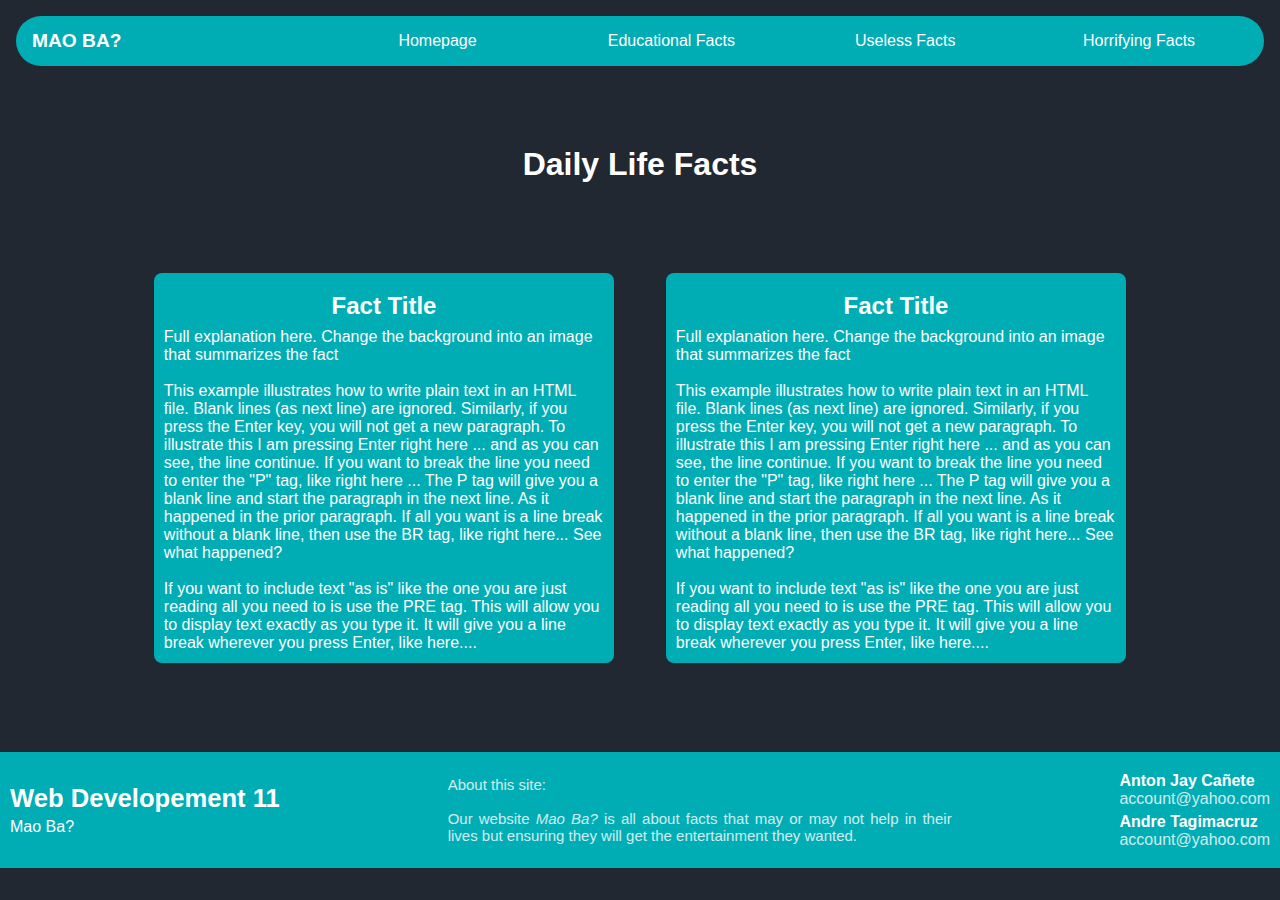
==== pages/fact-daily.html @ 73c2e620 "final" ====
<!DOCTYPE html>
<html>
   <head>
      <link rel="icon" href="../img/icon.png">
      <link rel="stylesheet" href="../styles/fact-daily.css">
      <title>Daily Facts</title>
   </head>

   <body>


      <!--navbar in the top-->
      <div class="navbar-margin">
         <header class="navbar-header">
            <label><a href="../index.html">Mao Ba?</a></label>
            <nav class="navbar">
               <ul>
                  <li><a href="../index.html">Homepage</a></li>
                  <li><a href="fact-edu.html">Educational Facts</a></li>
                  <li><a href="fact-useless.html">Useless Facts</a></li>
                  <li><a href="fact-horror.html">Horrifying Facts</a></li>
               </ul>
            </nav>
         </header>
      </div>

      <!--  The content section
            Place your contents here
            This section uses flex-direction: column; -->
            <p class="content-label">Daily Life Facts</p>
      <div class="content">
 <!--Place your made content here-->



         <!-- Fact 1 Card -->
         <div class="fact-card" id="fact1"> 
            <div class="c-main" id="featured">   <!--the id will be the title of the fact-->
            <!--Title of the Fact -->           <!--change it to something later-->
            <h2 class="c-title">Fact Title</h2>
            <!--Content of the Fact-->
            <p>Full explanation here. Change the background into an image that summarizes the fact
               <br><br>
               This example illustrates how to write plain text in an HTML file. Blank lines (as next line) are ignored. Similarly, if you press the Enter key, you will not get a new paragraph. To illustrate this I am pressing Enter right here ... and as you can see, the line continue. If you want to break the line you need to enter the "P" tag, like right here ...
               The P tag will give you a blank line and start the paragraph in the next line. As it happened in the prior paragraph. If all you want is a line break without a blank line, then use the BR tag, like right here...
               See what happened?
               <br><br>
               If you want to include text "as is" like the one you are just reading
               all you need to is use the PRE tag. This will allow you to display
               text exactly as you type it.  It will give you a line break wherever
               you press Enter, like here....</p>
            </div>
         </div>


         <!-- Fact 2 Card -->
         <div class="fact-card" id="fact2"> 
            <div class="c-main" id="featured">   <!--the id will be the title of the fact-->
            <!--Title of the Fact -->           <!--change it to something later-->
            <h2 class="c-title">Fact Title</h2>
            <!--Content of the Fact-->
            <p>Full explanation here. Change the background into an image that summarizes the fact
               <br><br>
               This example illustrates how to write plain text in an HTML file. Blank lines (as next line) are ignored. Similarly, if you press the Enter key, you will not get a new paragraph. To illustrate this I am pressing Enter right here ... and as you can see, the line continue. If you want to break the line you need to enter the "P" tag, like right here ...
               The P tag will give you a blank line and start the paragraph in the next line. As it happened in the prior paragraph. If all you want is a line break without a blank line, then use the BR tag, like right here...
               See what happened?
               <br><br>
               If you want to include text "as is" like the one you are just reading
               all you need to is use the PRE tag. This will allow you to display
               text exactly as you type it.  It will give you a line break wherever
               you press Enter, like here....</p>
            </div>
         </div>



         



      </div>
<!--navbar in the bottom-->
   <footer class="navbar-footer">
            <div id="left">
               <div id="div1">Web Developement 11</div>
               <div id="div2">Mao Ba?</div>
            </div>
            <div id="center">
               <p>
                  About this site:
                  <br>
                  <br>
                  Our website <i>Mao Ba?</i> is all about facts that may or may not help
                  in their lives but ensuring they will get the entertainment they wanted.
               </p>
            </div>
            <div id="right">
               <div>
                  <b>Anton Jay Cañete</b><br>
                  <a href="#">account@yahoo.com</a></div>
               <div>
                  <b>Andre Tagimacruz</b><br>
                  <a href="#">account@yahoo.com</a></div>
            </div>
      </footer>
   </body>
</html>
---- styles/fact-daily.css ----
@import "colors.css";
@import "navbar-header.css";
@import "navbar-footer.css";

* {
   box-sizing: border-box;
   margin: 0;
   padding: 0;
   list-style: none;
   font-family: arial;
   text-decoration: none;
   color: var(--font-color);
}

body {
   background-color: var(--main_color);
}

/*content*/
.content {
   padding: 5% 0;
   display: flex;
   flex-direction: column;
   align-items: center;   
}

.content-label {
   font-size: 1.6rem;
   font-weight: bold;
   width: 100%;
   text-align: center;
   padding-top: 5%;
}

.fact-card {
   background-color: var(--sub_color);
   padding: 2%;
   margin: 5%;
   border-radius: 0.5rem;
   transition: all ease 0.3s;
}

.c-title {
   text-align: center;
   padding: 2%;
}

.fact-card:hover {
   transform: scale(1.02);
}

/*IMAGE SECTION*/
/* THIS IS THE TEMPLATE
#factNumber {
   background: url(../img/imageName.png);
   background-repeat: no-repeat;
   background-position: center;
}
*/
/*place the image for the cards in this section*/






/*IMAGE SECTION END*/

/*desktop media query*/
@media (min-width: 760px) {

   .content-label {
      font-size: 2rem;
   }

   .content {
      padding: 5% 10%;
      display: grid;
      grid-template-columns: 1fr 1fr;
   }

   .fact-card {
      margin: 5%;
   }
}
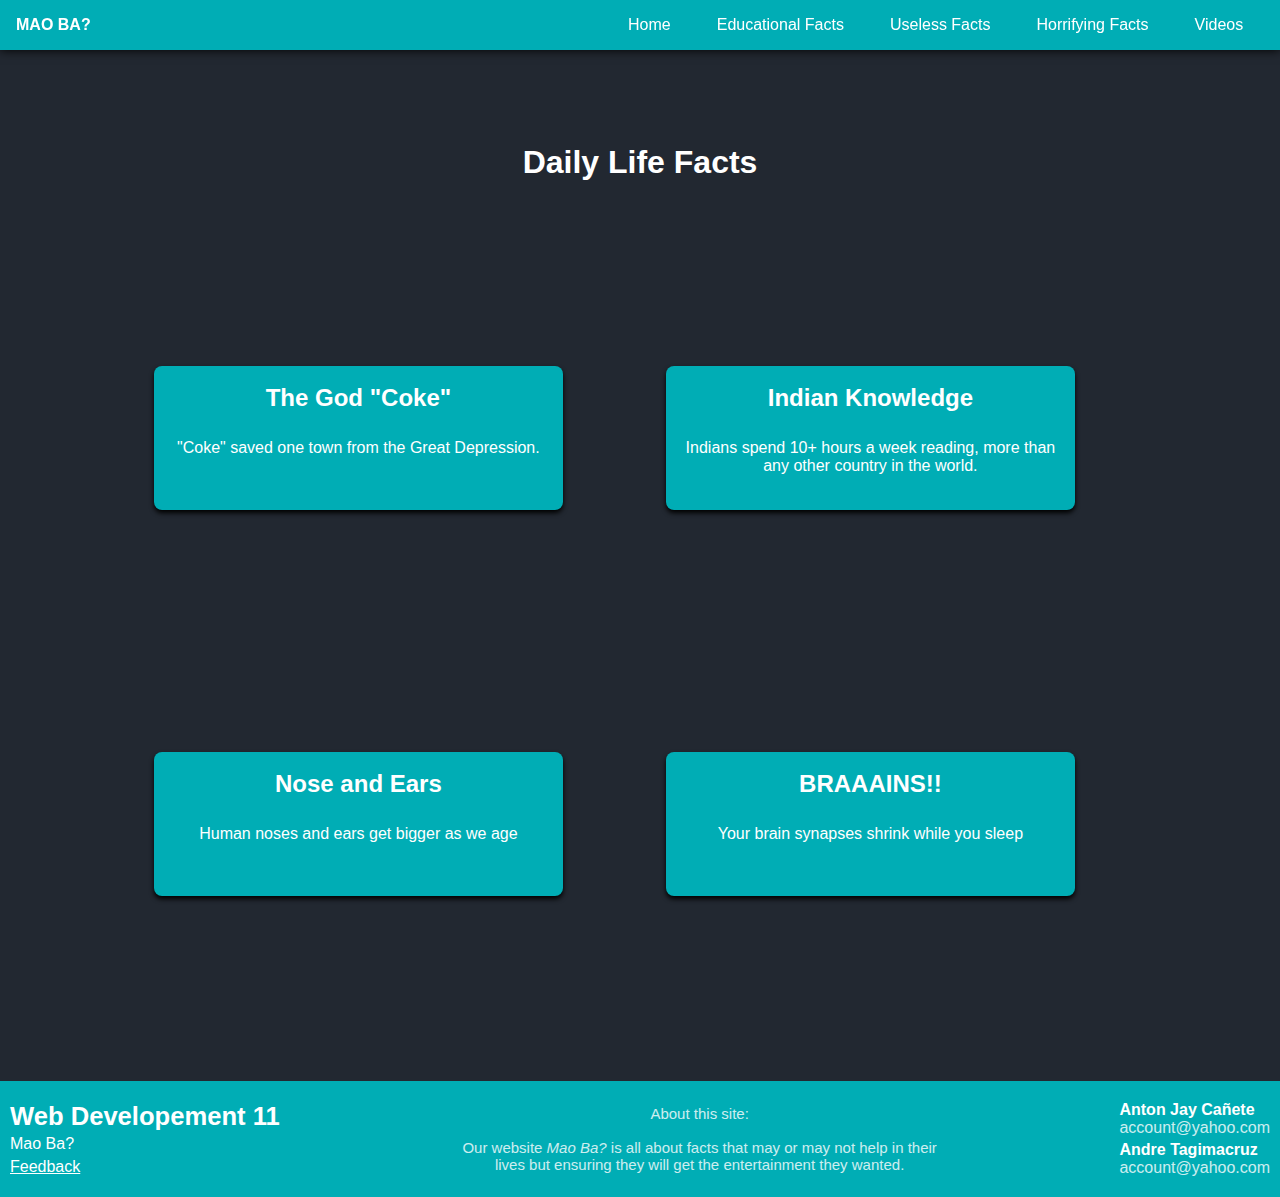
==== commit b4e8b54b: "version final-2" ====
--- a/pages/fact-daily.html
+++ b/pages/fact-daily.html
@@ -1,9 +1,22 @@
 <!DOCTYPE html>
+<!-- 
+
+Notice before editing
+
+When creating an id for a content block, ensure that you do not use space, 
+insted use - dash. (Ex: content-block-1)
+
+Ensure that the content block is placed inside the content section.
+Content section is labeled below.
+
+ -->
 <html>
    <head>
       <link rel="icon" href="../img/icon.png">
       <link rel="stylesheet" href="../styles/fact-daily.css">
       <title>Daily Facts</title>
+      <meta charset=utf-8>
+      <meta name=viewport content="width=device-width, initial-scale=1">
    </head>
 
    <body>
@@ -12,15 +25,18 @@
       <!--navbar in the top-->
       <div class="navbar-margin">
          <header class="navbar-header">
-            <label><a href="../index.html">Mao Ba?</a></label>
+            <label id="navbar-toggler" for="navbar-checker"><div></div></label>
+            <input type="checkbox" id="navbar-checker">
             <nav class="navbar">
                <ul>
-                  <li><a href="../index.html">Homepage</a></li>
+                  <li><a href="../index.html">Home</a></li>
                   <li><a href="fact-edu.html">Educational Facts</a></li>
                   <li><a href="fact-useless.html">Useless Facts</a></li>
                   <li><a href="fact-horror.html">Horrifying Facts</a></li>
+                  <li><a href="videos.html">Videos</a></li>
                </ul>
             </nav>
+            <label id="label"><a href="../index.html">Mao Ba?</a></label>
          </header>
       </div>
 
@@ -31,59 +47,97 @@
       <div class="content">
  <!--Place your made content here-->
 
-
-
-         <!-- Fact 1 Card -->
-         <div class="fact-card" id="fact1"> 
-            <div class="c-main" id="featured">   <!--the id will be the title of the fact-->
+      <div class="fact-card" id="fact1"> 
+            <div class="c-main" id="fact1-coke">   <!--the id will be the title of the fact-->
             <!--Title of the Fact -->           <!--change it to something later-->
-            <h2 class="c-title">Fact Title</h2>
+            <label for="fact1-checkbox-label" class="c-title">The God "Coke"</label>
+            <input id="fact1-checkbox-label" type="checkbox">
             <!--Content of the Fact-->
-            <p>Full explanation here. Change the background into an image that summarizes the fact
-               <br><br>
-               This example illustrates how to write plain text in an HTML file. Blank lines (as next line) are ignored. Similarly, if you press the Enter key, you will not get a new paragraph. To illustrate this I am pressing Enter right here ... and as you can see, the line continue. If you want to break the line you need to enter the "P" tag, like right here ...
-               The P tag will give you a blank line and start the paragraph in the next line. As it happened in the prior paragraph. If all you want is a line break without a blank line, then use the BR tag, like right here...
-               See what happened?
-               <br><br>
-               If you want to include text "as is" like the one you are just reading
-               all you need to is use the PRE tag. This will allow you to display
-               text exactly as you type it.  It will give you a line break wherever
-               you press Enter, like here....</p>
+            <p>
+                "Coke" saved one town from the Great Depression.
+            </p>
+            <div class="fact-card-layer">
+               <img class="image" src="https://bestlifeonline.com/wp-content/uploads/sites/3/2017/08/shutterstock_532172443.jpg?resize=500,331&quality=82&strip=all" alt="coke">
+               <div class="text">
+                  Well, sort of. As the country was reeling from the Great Depression, a local, trusted banker in the town of Quincy, Florida, urged anyone who would listen to invest in Coca-Cola stocks, then selling at $19 per share. Many followed his advice, and when the company's stock boomed as he'd promised, others followed. Soon, at least 67 inhabitants (in a town of fewer than 7,000) had become "Coca-Cola millionaires," making Quincy the richest U.S. town per capita.
+               </div>
+            </div>
             </div>
          </div>
 
+      <!-- Fact 2 Card -->
+         <div class="fact-card" id="fact2"> 
+            <div class="c-main" id="fact2-india">   <!--the id will be the title of the fact-->
+            <!--Title of the Fact -->           <!--change it to something later-->
+            <label for="fact2-checkbox-label" class="c-title">Indian Knowledge</label>
+            <input id="fact2-checkbox-label" type="checkbox">
+            <!--Content of the Fact-->
+            <p>
+                Indians spend 10+ hours a week reading, more than any other country in the world.
+            </p>
+            <div class="fact-card-layer">
+               <img class="image" src="https://bestlifeonline.com/wp-content/uploads/sites/3/2018/08/collecting-books.jpg?resize=500,334&quality=82&strip=all" alt="india">
+               <div class="text">
+                  Social media and digital consumption have become so overwhelmingly popular in most parts of the world that it's easy to forget that for some people, reading is still a primary form of entertainment. According to a 2017 study, the average Indian spends 10 hours and 42 minutes per week reading. Compare that to America's five hours and 42 minutes per week. The other countries filling out the top five are Thailand, China, the Philippines, and Egypt.
+               </div>
+            </div>
+            </div>
+         </div>    
 
-         <!-- Fact 2 Card -->
-         <div class="fact-card" id="fact2"> 
-            <div class="c-main" id="featured">   <!--the id will be the title of the fact-->
+         <!-- Fact 3 Card -->
+         <div class="fact-card" id="fact3"> 
+            <div class="c-main" id="fact3-human">   <!--the id will be the title of the fact-->
             <!--Title of the Fact -->           <!--change it to something later-->
-            <h2 class="c-title">Fact Title</h2>
+            <label for="fact3-checkbox-label" class="c-title">Nose and Ears</label>
+            <input id="fact3-checkbox-label" type="checkbox">
             <!--Content of the Fact-->
-            <p>Full explanation here. Change the background into an image that summarizes the fact
-               <br><br>
-               This example illustrates how to write plain text in an HTML file. Blank lines (as next line) are ignored. Similarly, if you press the Enter key, you will not get a new paragraph. To illustrate this I am pressing Enter right here ... and as you can see, the line continue. If you want to break the line you need to enter the "P" tag, like right here ...
-               The P tag will give you a blank line and start the paragraph in the next line. As it happened in the prior paragraph. If all you want is a line break without a blank line, then use the BR tag, like right here...
-               See what happened?
-               <br><br>
-               If you want to include text "as is" like the one you are just reading
-               all you need to is use the PRE tag. This will allow you to display
-               text exactly as you type it.  It will give you a line break wherever
-               you press Enter, like here....</p>
+            <p>
+                Human noses and ears get bigger as we age
+            </p>
+            <div class="fact-card-layer">
+               <img class="image" src="https://www.rd.com/wp-content/uploads/2018/02/33-Incredible-Facts-About-Practically-Everything2.jpg?resize=768,512" alt="human">
+               <div class="text">
+                  It’s pretty common to see the claim that our nose and ears are the only parts of our body that keep growing as we age, but that’s not exactly true. Our nose and ears stop growing along with the rest of our body, but thanks to the weight of gravity, both parts continue to lengthen over time, according to the Discovery Channel.
+               </div>
             </div>
-         </div>
+            </div>
+         </div>    
+
+
+         <!-- Fact 4 Card -->
+         <div class="fact-card" id="fact4"> 
+            <div class="c-main" id="fact4-brain">   <!--the id will be the title of the fact-->
+            <!--Title of the Fact -->           <!--change it to something later-->
+            <label for="fact4-checkbox-label" class="c-title">BRAAAINS!!</label>
+            <input id="fact4-checkbox-label" type="checkbox">
+            <!--Content of the Fact-->
+            <p>
+                Your brain synapses shrink while you sleep
+            </p>
+            <div class="fact-card-layer">
+               <img class="image" src="https://www.rd.com/wp-content/uploads/2018/10/19-.jpg?resize=768,512" alt="brain">
+               <div class="text">
+                  Researchers at the University of Wisconsin-Madison Center for Sleep and Consciousness studied mice to observe what happens to their brains while they sleep. Dr. Chiara Cirelli and Dr. Giulio Tononi found an 18 percent decrease in the size of synapses after a few hours of sleep. Don’t worry, though—this nighttime brain shrinkage actually helps your cognitive abilities. Speaking of your mind, did you know that these brain myths aren’t true?
+               </div>
+            </div>
+            </div>
+         </div> 
+
+         
 
 
 
          
 
 
-
+<!-- Content ends here -->
       </div>
 <!--navbar in the bottom-->
    <footer class="navbar-footer">
             <div id="left">
                <div id="div1">Web Developement 11</div>
                <div id="div2">Mao Ba?</div>
+               <div id="feedback"><a href="feedback.html">Feedback</a></div>
             </div>
             <div id="center">
                <p>
--- a/styles/fact-daily.css
+++ b/styles/fact-daily.css
@@ -1,6 +1,10 @@
-@import "colors.css";
-@import "navbar-header.css";
-@import "navbar-footer.css";
+@import "variables.css";
+@import "navigation/header.css";
+@import "navigation/footer.css";
+@import "design/card.css";
+@import "animation/card-hover.css";
+@import "layout/sizes.css";
+@import "design/scrollbar.css";
 
 * {
    box-sizing: border-box;
@@ -9,19 +13,21 @@
    list-style: none;
    font-family: arial;
    text-decoration: none;
-   color: var(--font-color);
+   color: var(--color-font);
 }
 
 body {
-   background-color: var(--main_color);
+   background-color: var(--color-main);
+   margin-top: 5rem;
 }
 
 /*content*/
 .content {
-   padding: 5% 0;
+   padding: var(--mcontent-padding);
    display: flex;
    flex-direction: column;
-   align-items: center;   
+   align-items: center;
+   min-height: 100vh;  
 }
 
 .content-label {
@@ -32,26 +38,9 @@
    padding-top: 5%;
 }
 
-.fact-card {
-   background-color: var(--sub_color);
-   padding: 2%;
-   margin: 5%;
-   border-radius: 0.5rem;
-   transition: all ease 0.3s;
-}
-
-.c-title {
-   text-align: center;
-   padding: 2%;
-}
-
-.fact-card:hover {
-   transform: scale(1.02);
-}
-
 /*IMAGE SECTION*/
 /* THIS IS THE TEMPLATE
-#factNumber {
+#factID-card-image {
    background: url(../img/imageName.png);
    background-repeat: no-repeat;
    background-position: center;
@@ -64,17 +53,20 @@
 
 
 
+
+
+
 /*IMAGE SECTION END*/
 
 /*desktop media query*/
 @media (min-width: 760px) {
 
    .content-label {
-      font-size: 2rem;
+      font-size: var(--title-font-size);
    }
 
    .content {
-      padding: 5% 10%;
+      padding: var(--content-padding);
       display: grid;
       grid-template-columns: 1fr 1fr;
    }
